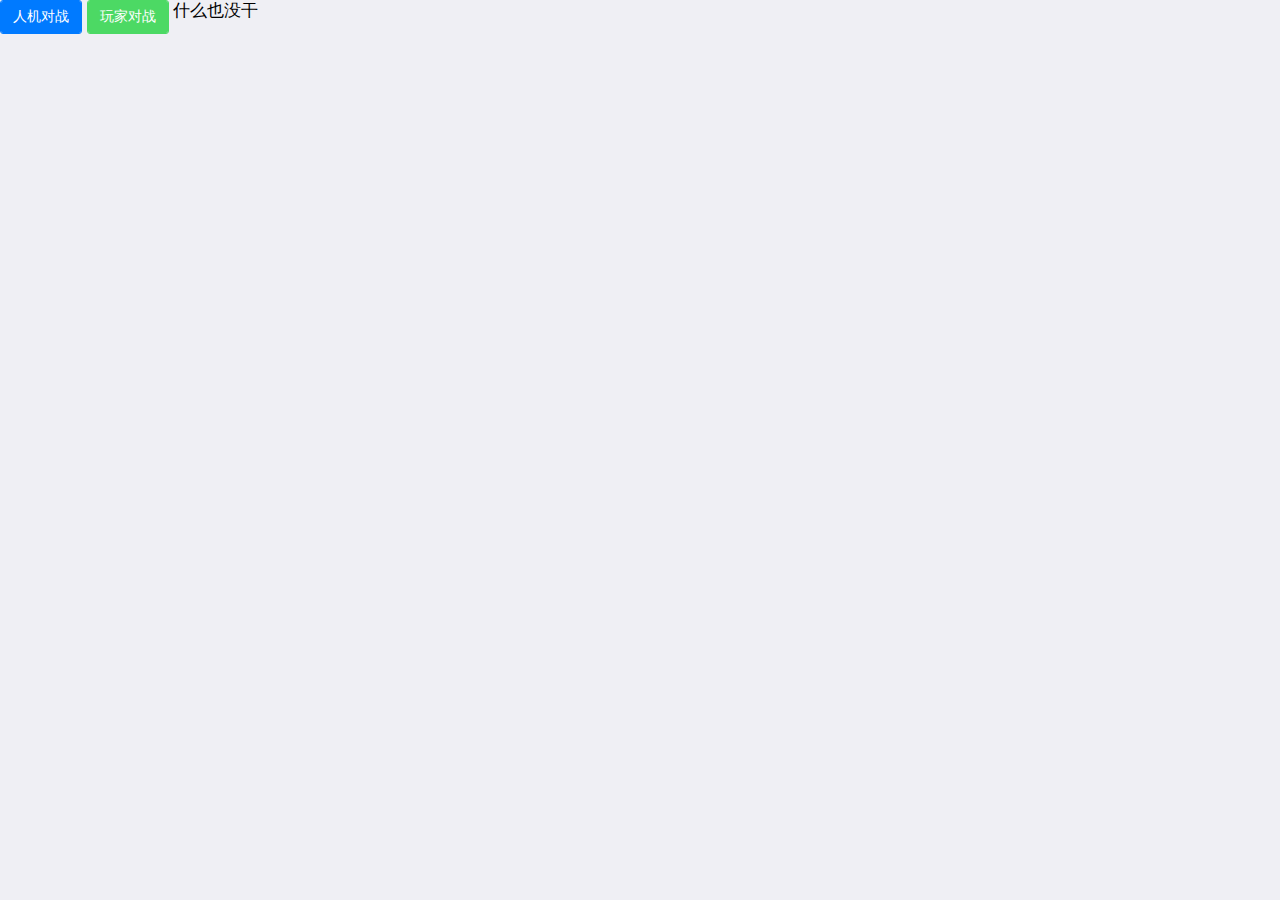
==== index.html @ b57b927a "初始提交，已经完成基本的UI功能。 1.AI部分待修改 2. 主界面待优化" ====
<!DOCTYPE html>
<html>
	<head>
    <meta charset="utf-8">
    <meta name="viewport" content="user-scalable=yes, initial-scale=1.0, minimum-scale=1.0" />
    <title></title>
    <script src="js/mui.min.js"></script>
    <link href="css/mui.min.css" rel="stylesheet"/>
    <script type="text/javascript" charset="utf-8">
      	mui.init();
    </script>
    <script type="text/javascript" src="js/index.js"></script>
	</head>
	<body>
		<a><button id="btn1" type="button" class="mui-btn mui-btn-primary">人机对战</button></a>
		<a href="game.html"><button type="button" class="mui-btn mui-btn-success">玩家对战</button></a>
		<span id="description">
			什么也没干 
		</span>
		
		<!--   测试手势事件            -->
		<script type="text/javascript">
//			window.addEventListener('dragstart', function() {
//				document.getElementById('description').innerHTML = 'dragstart event';
//			});
			window.addEventListener('tap', function() {
				document.getElementById('description').innerHTML = 'tap event';
			});
			window.addEventListener('hold', function() {
				document.getElementById('description').innerHTML = 'hold event';
			});
			window.addEventListener('release', function() {
				document.getElementById('description').innerHTML = 'release event';
			});
			

		</script>
	</body>
</html>
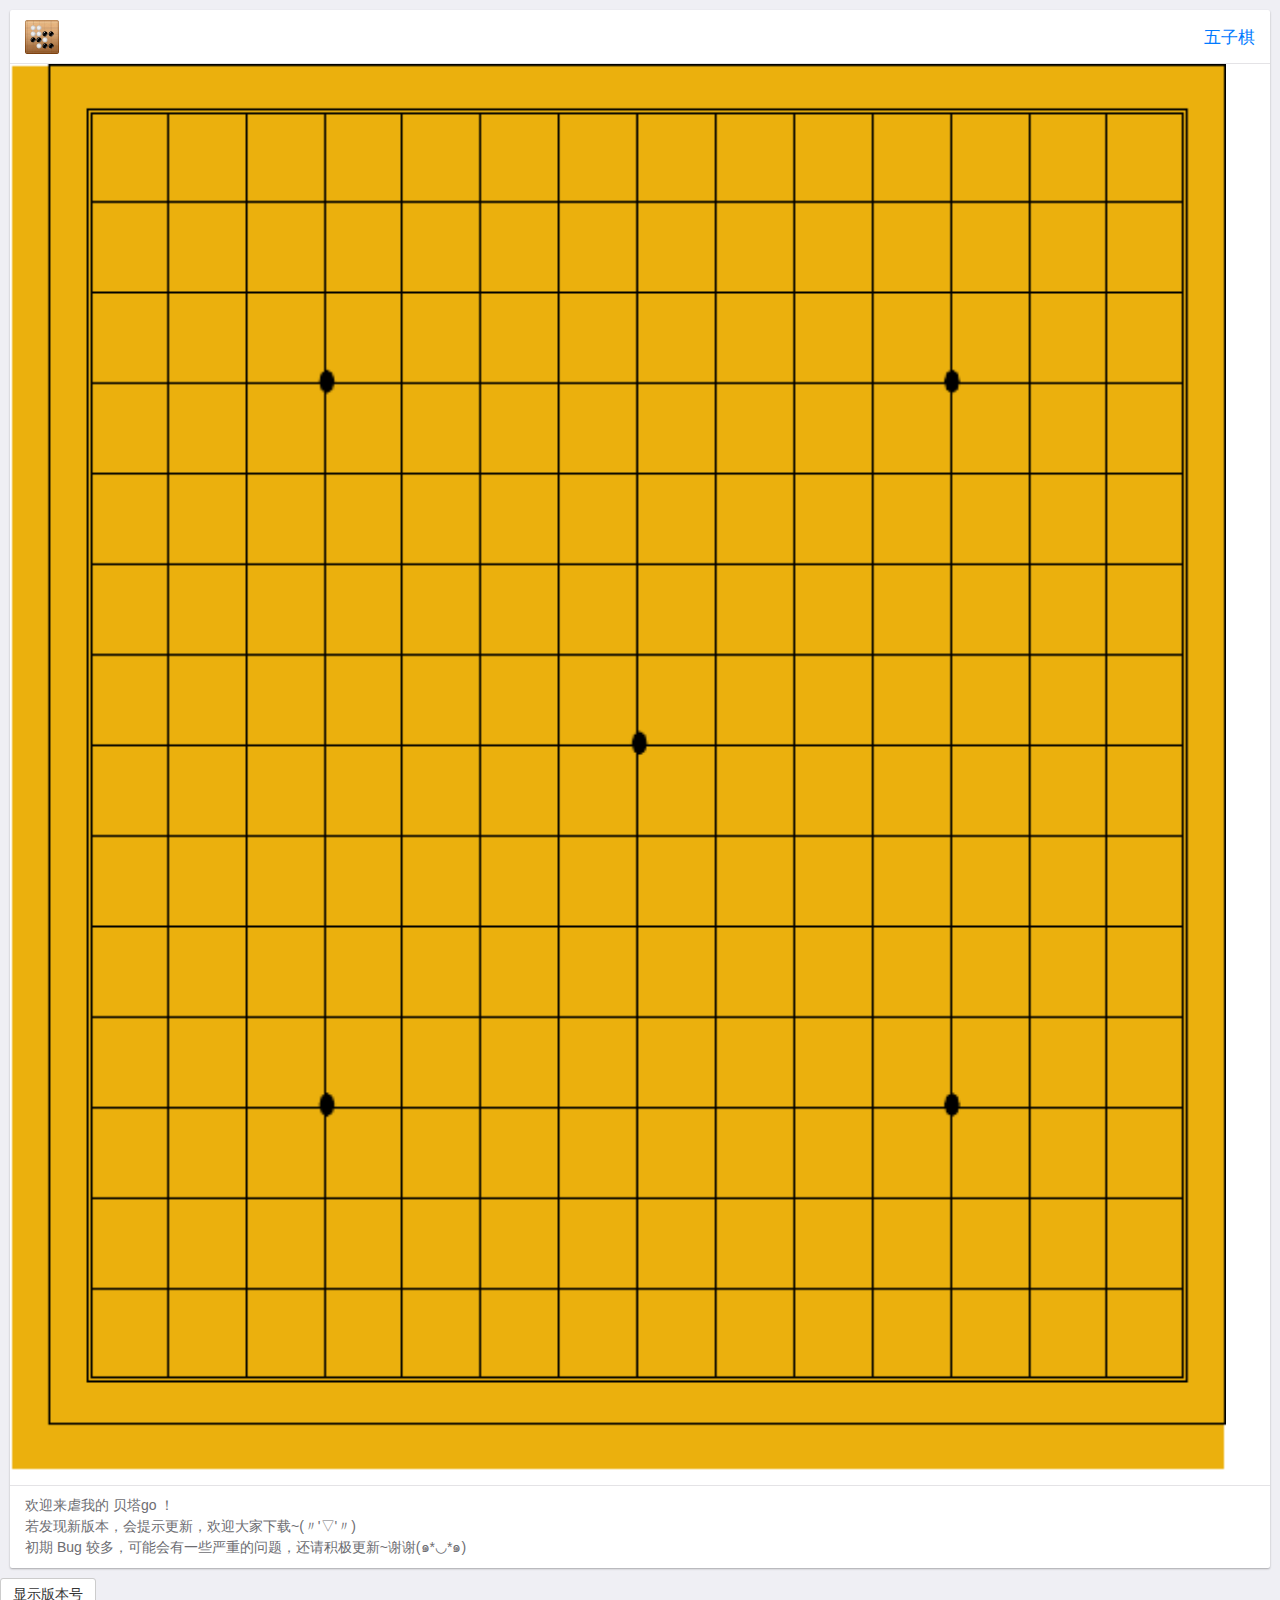
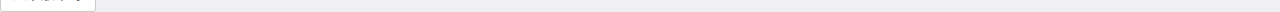
==== commit c1bf54aa: "修复了以下BUG：1. 鼠标起始位置如果有棋子，会导致此次落子失败 2. 修复了被吃子的情况，是因为touchend事件触发时鼠标又移动到了非法的位置 3. 添加了版本更新功能，若与服务器上的最新版本" ====
--- a/index.html
+++ b/index.html
@@ -2,9 +2,11 @@
 <html>
 	<head>
     <meta charset="utf-8">
-    <meta name="viewport" content="user-scalable=yes, initial-scale=1.0, minimum-scale=1.0" />
+    <meta name="viewport" content="user-scalable=no, initial-scale=1.0" />
     <title></title>
     <script src="js/mui.min.js"></script>
+    <script src="https://apps.bdimg.com/libs/jquery/2.1.4/jquery.min.js"></script>
+    <link rel="stylesheet" href="css/index.css">
     <link href="css/mui.min.css" rel="stylesheet"/>
     <script type="text/javascript" charset="utf-8">
       	mui.init();
@@ -12,28 +14,25 @@
     <script type="text/javascript" src="js/index.js"></script>
 	</head>
 	<body>
-		<a><button id="btn1" type="button" class="mui-btn mui-btn-primary">人机对战</button></a>
-		<a href="game.html"><button type="button" class="mui-btn mui-btn-success">玩家对战</button></a>
-		<span id="description">
-			什么也没干 
-		</span>
-		
-		<!--   测试手势事件            -->
-		<script type="text/javascript">
-//			window.addEventListener('dragstart', function() {
-//				document.getElementById('description').innerHTML = 'dragstart event';
-//			});
-			window.addEventListener('tap', function() {
-				document.getElementById('description').innerHTML = 'tap event';
-			});
-			window.addEventListener('hold', function() {
-				document.getElementById('description').innerHTML = 'hold event';
-			});
-			window.addEventListener('release', function() {
-				document.getElementById('description').innerHTML = 'release event';
-			});
-			
-
-		</script>
+        <a href="game.html">
+            <div class="mui-card">
+                <!-- 页眉，放置标题 -->
+                <div class="mui-card-header">
+                    <img src="images/icon.jpg" alt="icon">
+                    五子棋
+                </div>
+                <div class="mui-card-content">
+                    <img src="images/board.png" alt="board">
+                </div>
+                <div class="mui-card-footer">
+                    欢迎来虐我的 贝塔go ！
+                    <br>
+                    若发现新版本，会提示更新，欢迎大家下载~(〃'▽'〃)
+                    <br>
+                    初期 Bug 较多，可能会有一些严重的问题，还请积极更新~谢谢(๑*◡*๑)
+                </div>
+            </div>
+        </a>
+        <button id="btn3" class="debug" onclick="console.log(curVersion);">显示版本号</button>
 	</body>
 </html>--- a/css/index.css
+++ b/css/index.css
@@ -0,0 +1,3 @@
+.mui-card-content > img {
+    width: 95vw;
+}